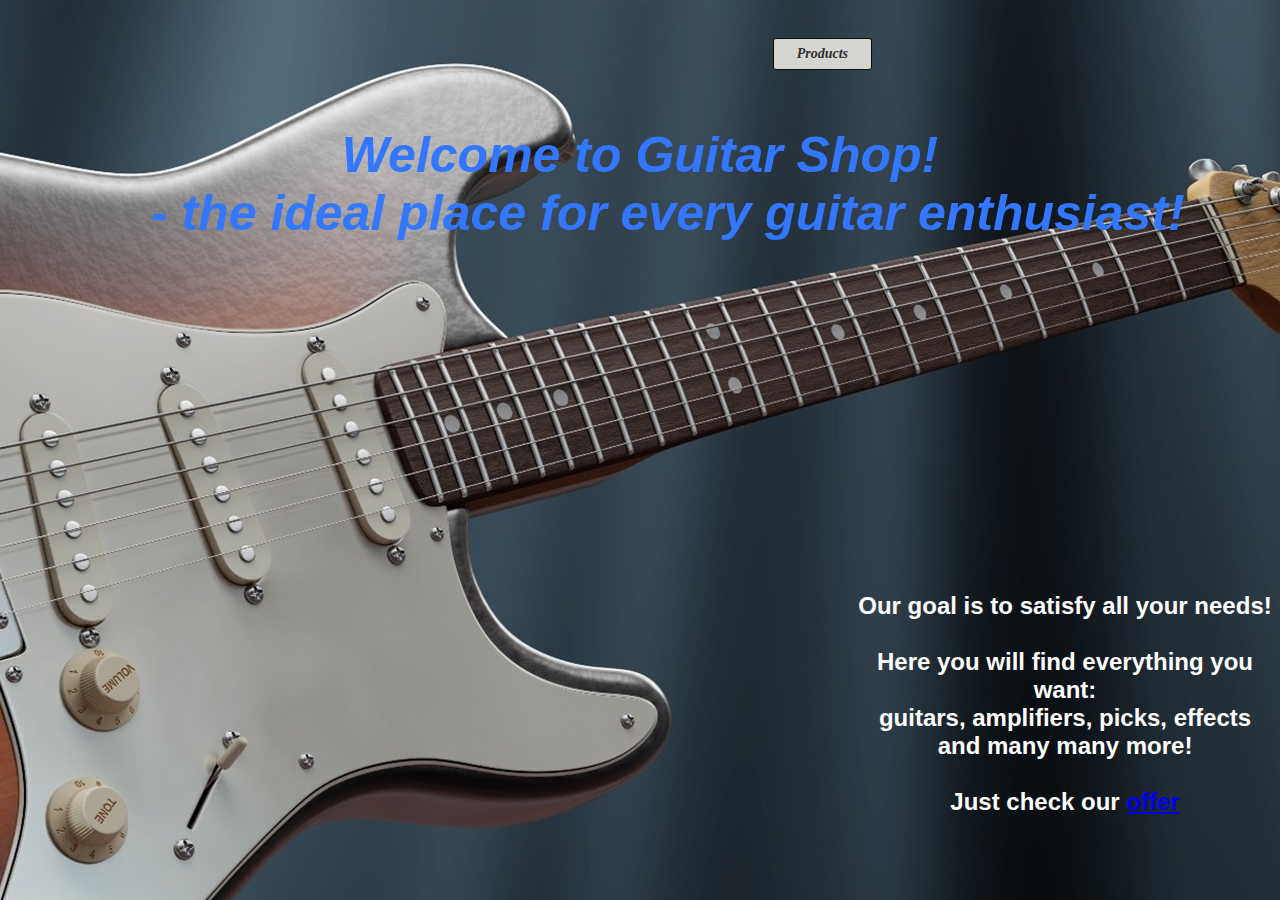
==== GuitarShop/src/main/webapp/index.html @ a5a01033 ""work started"" ====
<!DOCTYPE html>
<html>
    <head>
        <title>Guitar Shop</title>
        <meta http-equiv="Content-Type" content="text/html; charset=UTF-8">
        
        <link rel="stylesheet" href="css/style1.css">
    </head>
    <body>
        <button class="menuButton" onclick="products()" type="button">
            Products</button>
        &nbsp;
        
        <h1 class="h1">Welcome to Guitar Shop! <br> &nbsp;&nbsp;&nbsp; - the ideal place for every guitar enthusiast! </h1>
        <h2 class="h2">Our goal is to satisfy all your needs! 
            <br><br>Here you will find everything you want:
            <br>guitars, amplifiers, picks, effects and many many more!
            <br><br>Just check our <a href="jsp/products.jsp">offer</a> 
        </h2> 

        <script type="text/javascript">
            function products() {
                window.location = "jsp/products.jsp";
            }

            function logIn() {
                window.location = "logIn.jsp";
            }
            
            function contact() {
                window.location = "contact.jsp";
            }
            
            function administrationPanel() {
                window.location = "administrationPanel.jsp";
            }
            
        </script>
        
        
        
    </body>
</html>
---- GuitarShop/src/main/webapp/css/style1.css ----
/*
To change this license header, choose License Headers in Project Properties.
To change this template file, choose Tools | Templates
and open the template in the editor.
*/
/* 
    Created on : 2021-03-03, 14:50:03
    Author     : Marcin Ludwisiak
*/

html {
    scrollbar-color: dark;
}

body { 
    background: url(../images/background3.jpg) no-repeat center center fixed; 
}

            /*
                WYKORZYSTANY ZESTAW KOLORÓW:

                color: #2f2e33; ciemny  
                color: #d5d6d2; szary
                color: #ffffff; biały   
                color: #3a5199; niebieski
            */

.h1 {
    color: #3377ff;
    text-align: center;
    margin-top: 100px;
    font-family: helvetica;
    font-size: 50px;
    font-style: italic;
}

.h1_2 {
    color: #ffffff;
    text-align: center;
    margin-top: 100px;
    font-family: helvetica;
    font-size: 50px;
    font-style: italic;
}

.h2 {
    color: #ffffff;
    text-align: center;
    margin-top: 350px;
    margin-left: 850px;
    font-family: helvetica;
}

.h2_2 {
    color: #ffffff;
    text-align: center;
    font-weight:bold;
    font-style:italic;
    font-family: helvetica;
}



.div1 {
    color: #ffffff;
    font: 20px helvetica italic bold; 
}

    /* błędy: */
.div2 {
    color: #ff0000;
    font: 24px helvetica bold;
    text-align: center;
}
    /* wylogowanie: */
.div3 {
    float: right;
    font: 24px helvetica bold;
    text-align: center;
    margin-right: 20px;
}

.div4 {
    color: #ffffff;
    font: 24px helvetica bold;
    font-weight:bold;
    font-style:italic;
    text-align: center;
}

    /* powrot: */
.divPowrot {
    float: left;
    font: 24px helvetica bold;
    text-align: center;
    margin-left: 20px;
}

.divKonsola {
    font: 16px helvetica bold;
    text-align: center;
    width: 700px;
    height: 300px;
    overflow: auto;
    margin: auto;
    border: 3px #2f2e33;
    border-style: solid dotted;
    padding-top: 10px;
    padding-bottom: 10px;
    padding-right: 10px;
    padding-left: 10px;
}

.divKomunikaty {
    font: 16px helvetica bold;
    text-align: center;
    width: 600px;
    height: 100px;
    overflow: auto;
    margin: auto;
    border: 3px #2f2e33;
    border-style: solid;
    padding-top: 10px;
    padding-bottom: 10px;
    padding-right: 10px;
    padding-left: 10px;
}

.divWyborKategorii {
    text-align: center;
}

.divIdentyfikatorJednostki{
    font: 20px bold;
    text-align: center;
    color: #ffffff;
}

.selectMiesiac {
    width: 600px;
    height: 100px;
}

/*
    całkiem ok 2 kolory silne te te

    color: #2f2e33; ciemny  
    color: #d5d6d2; szary
    color: #ffffff; biały   
    color: #3a5199; niebieski
*/

.myButton {
	background-color: #3a5199;
	border-radius:5px;
	border:1px solid #2f2e33;
	display:inline-block;
	cursor:pointer;
	color:#ffffff;
	font-family:Verdana;
	font-size:14px;
	font-weight:bold;
	font-style:italic;
	padding:7px 10px;
	text-decoration:none;
}
.myButton:hover {
	background-color: #d5d6d2;
        color: #2f2e33;
}
.myButton:active {
	position:relative;
	top:1px;
}

/*.menuButton {
	background-color:#2f2e33;
	border-radius:28px;
	border:1px solid #3a5199;
	display:inline-block;
	cursor:pointer;
	color:#ffffff;
	font-family:Arial;
	font-size:17px;
	padding:16px 31px;
	text-decoration:none;
	text-shadow:0px 1px 0px #2f6627;
}
.menuButton:hover {
	background-color: #d5d6d2;
        color: #2f2e33;
}
.menuButton:active {
	position:relative;
	top:1px;
}*/

.menuButton {
        float: right;
        margin-right: 400px;
        margin-top: 30px;
    
	background-color:#d5d6d2;
	border-radius:3px;
	border:1px solid #0b0e07;
	display:inline-block;
	cursor:pointer;
	color:#2f2e33;
	font-family:Verdana;
	font-size:14px;
	font-weight:bold;
	font-style:italic;
	padding:7px 23px;
	text-decoration:none;
}
.menuButton:hover {
	background-color: #ffcc33;
        color: #ffffff;
}
.menuButton:active {
	position:relative;
	top:1px;
}

.tabelaPanelAdministracyjny {
    margin-left: auto;
    margin-right: auto;
    color: #ffffff;
}

td, th {
  border: 1px solid #dddddd;
  text-align: left;
  padding: 8px;
}

tr:nth-child(even) {
  background-color: #ffffff;
  color: #2f2e33;
}
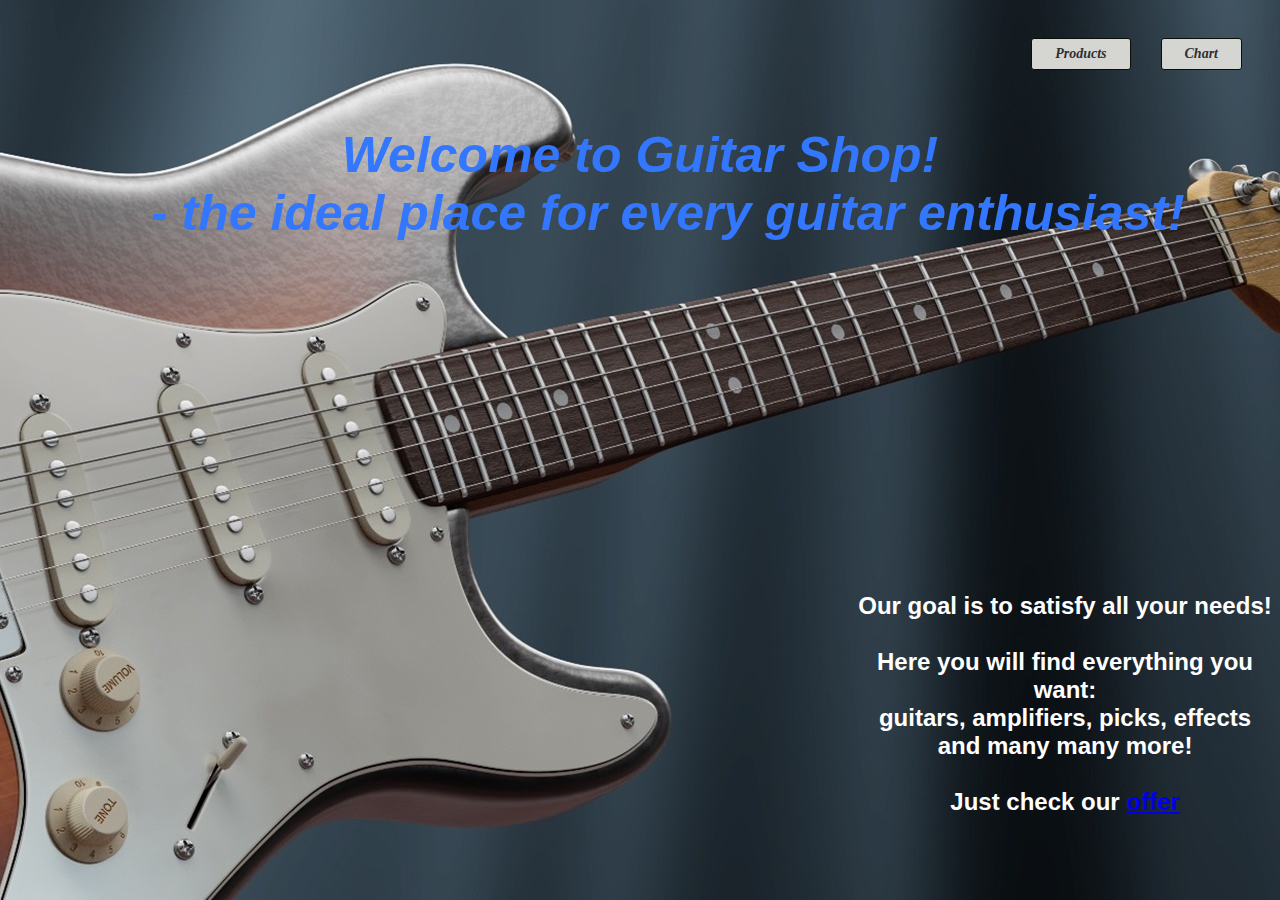
==== commit 10c3da5e: "Adding the same product several times to chart" ====
--- a/GuitarShop/src/main/webapp/index.html
+++ b/GuitarShop/src/main/webapp/index.html
@@ -7,9 +7,14 @@
         <link rel="stylesheet" href="css/style1.css">
     </head>
     <body>
+        
+        <button class="menuButton" onclick="chart()" type="button">
+            Chart</button>
+        &nbsp;
         <button class="menuButton" onclick="products()" type="button">
             Products</button>
         &nbsp;
+
         
         <h1 class="h1">Welcome to Guitar Shop! <br> &nbsp;&nbsp;&nbsp; - the ideal place for every guitar enthusiast! </h1>
         <h2 class="h2">Our goal is to satisfy all your needs! 
@@ -18,21 +23,25 @@
             <br><br>Just check our <a href="jsp/products.jsp">offer</a> 
         </h2> 
 
-        <script type="text/javascript">
+        <script>
             function products() {
                 window.location = "jsp/products.jsp";
             }
+            
+            function chart() {
+                window.location = "jsp/chart.jsp";
+            }
 
             function logIn() {
-                window.location = "logIn.jsp";
+                window.location = "jsp/logIn.jsp";
             }
             
             function contact() {
-                window.location = "contact.jsp";
+                window.location = "jsp/contact.jsp";
             }
             
             function administrationPanel() {
-                window.location = "administrationPanel.jsp";
+                window.location = "jsp/administrationPanel.jsp";
             }
             
         </script>
--- a/GuitarShop/src/main/webapp/css/style1.css
+++ b/GuitarShop/src/main/webapp/css/style1.css
@@ -8,12 +8,8 @@
     Author     : Marcin Ludwisiak
 */
 
-html {
-    scrollbar-color: dark;
-}
-
 body { 
-    background: url(../images/background3.jpg) no-repeat center center fixed; 
+    background: url(../images/background3.jpg) no-repeat center center fixed;  
 }
 
             /*
@@ -52,14 +48,11 @@
 }
 
 .h2_2 {
-    color: #ffffff;
-    text-align: center;
-    font-weight:bold;
-    font-style:italic;
-    font-family: helvetica;
-}
-
-
+    color: lightgreen;
+    margin: auto;
+    text-align: center;
+    font: 30px helvetica italic bold; 
+}
 
 .div1 {
     color: #ffffff;
@@ -80,9 +73,26 @@
     margin-right: 20px;
 }
 
+
 .div4 {
-    color: #ffffff;
-    font: 24px helvetica bold;
+    font: 24px helvetica bold;
+    font-weight:bold;
+    font-style:italic;
+    text-align: center;
+   
+    width: 700px;
+    height: 500px;
+    
+    background-color: lightgrey;
+   
+    border: 2px solid;
+    padding: 50px;
+    margin: 20px;
+}
+
+.div5 {
+    color: #ffffff;
+    font: 24px helvetica italic bold;
     font-weight:bold;
     font-style:italic;
     text-align: center;
@@ -173,6 +183,34 @@
 	top:1px;
 }
 
+
+
+.addToChartButton {
+        width: 200px;
+        height: 70px;
+    
+	background-color: green;
+	border-radius:5px;
+	border:1px solid #2f2e33;
+	display:inline-block;
+	cursor:pointer;
+	color:#ffffff;
+	font-family:Verdana;
+	font-size:14px;
+	font-weight:bold;
+	font-style:italic;
+	padding:7px 10px;
+	text-decoration:none;
+}
+.addToChartButton:hover {
+	background-color: blue;
+        color: #ffffff;
+}
+.addToChartButton:active {
+	position:relative;
+	top:1px;
+}
+
 /*.menuButton {
 	background-color:#2f2e33;
 	border-radius:28px;
@@ -197,7 +235,7 @@
 
 .menuButton {
         float: right;
-        margin-right: 400px;
+        margin-right: 30px;
         margin-top: 30px;
     
 	background-color:#d5d6d2;
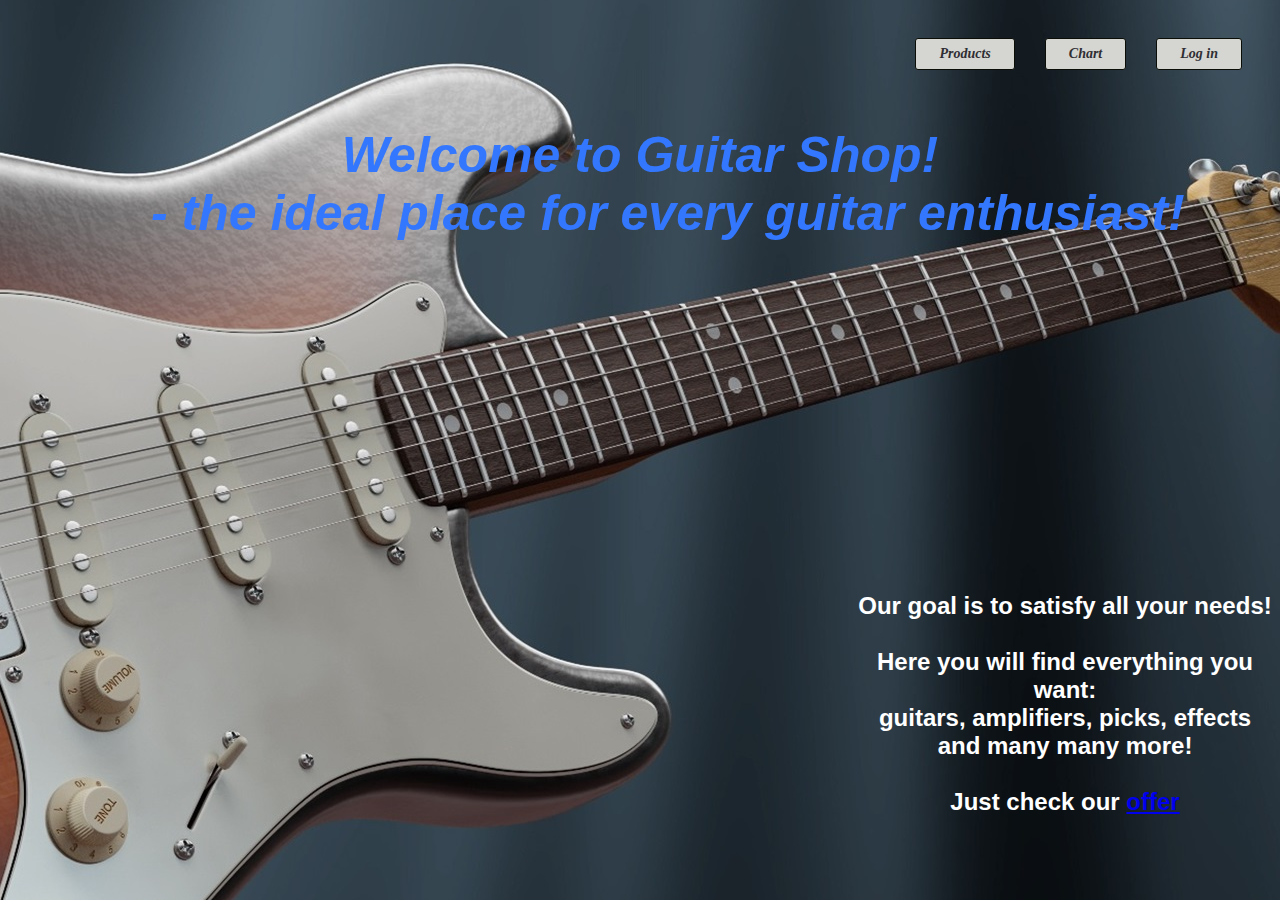
==== commit aa0a40d6: "log out working in products.jsp" ====
--- a/GuitarShop/src/main/webapp/index.html
+++ b/GuitarShop/src/main/webapp/index.html
@@ -7,7 +7,9 @@
         <link rel="stylesheet" href="css/style1.css">
     </head>
     <body>
-        
+        <button class="menuButton" onclick="logIn()" type="button">
+            Log in</button>
+        &nbsp;
         <button class="menuButton" onclick="chart()" type="button">
             Chart</button>
         &nbsp;
@@ -33,7 +35,7 @@
             }
 
             function logIn() {
-                window.location = "jsp/logIn.jsp";
+                window.location = "jsp/login.jsp";
             }
             
             function contact() {
--- a/GuitarShop/src/main/webapp/css/style1.css
+++ b/GuitarShop/src/main/webapp/css/style1.css
@@ -54,6 +54,13 @@
     font: 30px helvetica italic bold; 
 }
 
+.h2_3 {
+    color: orangered;
+    margin: auto;
+    text-align: center;
+    font: 30px helvetica italic bold; 
+}
+
 .div1 {
     color: #ffffff;
     font: 20px helvetica italic bold; 
@@ -96,6 +103,36 @@
     font-weight:bold;
     font-style:italic;
     text-align: center;
+}
+
+.divChart {
+    font: 24px helvetica bold;
+    font-weight: bold;
+    font-style: italic;
+    text-align: center;
+   
+    width: 400px;
+    height: 150px;
+    
+    background-color: lightgrey;
+   
+    border: 2px solid;
+    padding: 50px;
+    margin: 20px;
+}
+
+.divCostSum {
+    font: 24px helvetica bold;
+    text-align: center;
+   
+    width: 220px;
+    height: 50px;
+    
+    background-color: lightgrey;
+   
+    border: 2px solid;
+    padding: 50px;
+    margin: 20px;
 }
 
     /* powrot: */
@@ -145,6 +182,16 @@
     text-align: center;
     color: #ffffff;
 }
+
+.divHelloMessage {
+    font-family:Verdana;
+    font-size:14px;
+    font-weight:bold;
+    font-style:italic;
+    color: white;
+}
+
+
 
 .selectMiesiac {
     width: 600px;
@@ -211,27 +258,34 @@
 	top:1px;
 }
 
-/*.menuButton {
-	background-color:#2f2e33;
-	border-radius:28px;
-	border:1px solid #3a5199;
+
+.clearChartButton {
+        width: 200px;
+        height: 70px;
+    
+	background-color: orange;
+	border-radius:5px;
+	border:1px solid #2f2e33;
 	display:inline-block;
 	cursor:pointer;
 	color:#ffffff;
-	font-family:Arial;
-	font-size:17px;
-	padding:16px 31px;
+	font-family:Verdana;
+	font-size:14px;
+	font-weight:bold;
+	font-style:italic;
+	padding:7px 10px;
 	text-decoration:none;
-	text-shadow:0px 1px 0px #2f6627;
-}
-.menuButton:hover {
-	background-color: #d5d6d2;
-        color: #2f2e33;
-}
-.menuButton:active {
+}
+.clearChartButton:hover {
+	background-color: red;
+        color: black;
+}
+.clearChartButton:active {
 	position:relative;
 	top:1px;
-}*/
+}
+
+
 
 .menuButton {
         float: right;
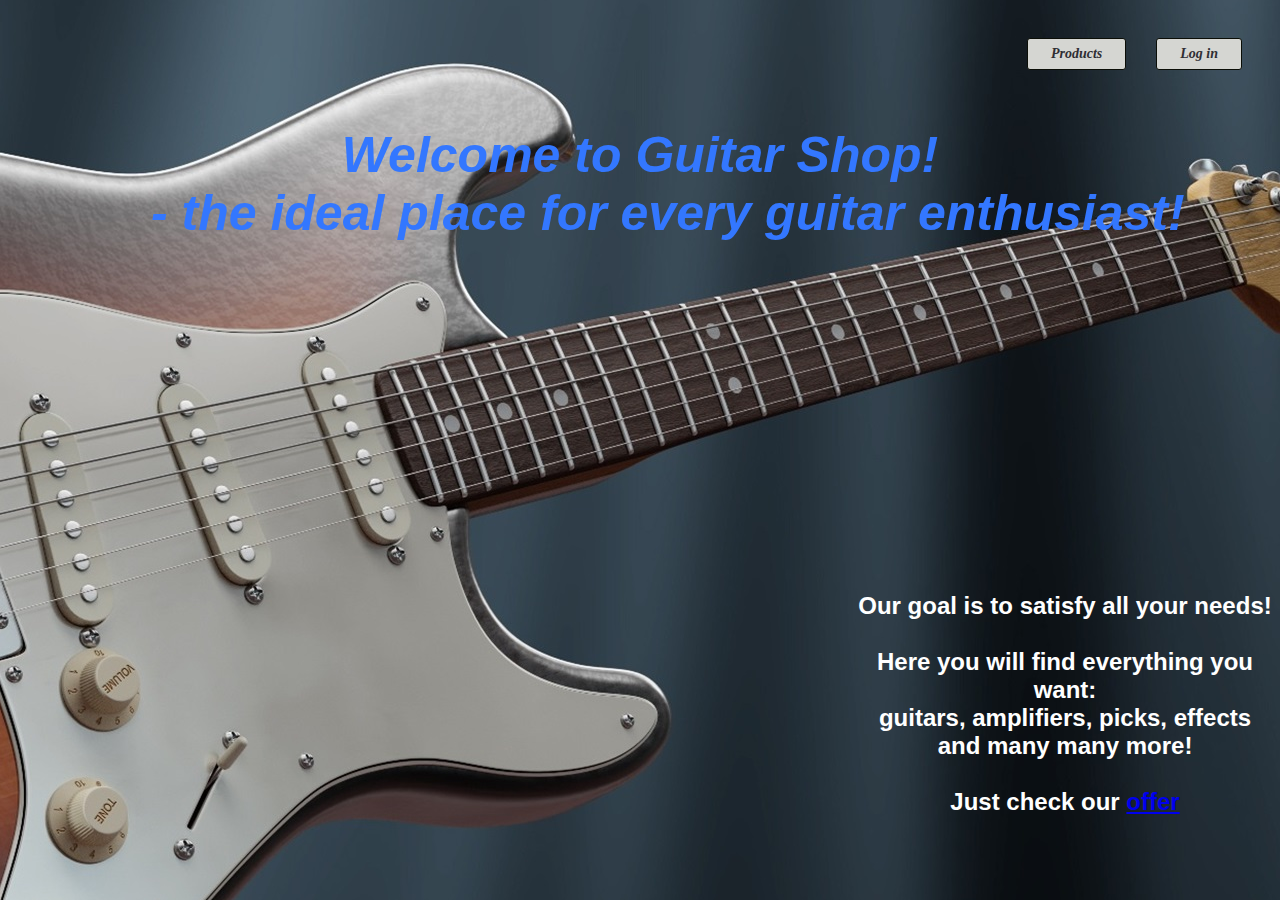
==== commit 0a9b1891: "Log out working" ====
--- a/GuitarShop/src/main/webapp/index.html
+++ b/GuitarShop/src/main/webapp/index.html
@@ -10,13 +10,11 @@
         <button class="menuButton" onclick="logIn()" type="button">
             Log in</button>
         &nbsp;
-        <button class="menuButton" onclick="chart()" type="button">
-            Chart</button>
-        &nbsp;
         <button class="menuButton" onclick="products()" type="button">
             Products</button>
         &nbsp;
 
+        
         
         <h1 class="h1">Welcome to Guitar Shop! <br> &nbsp;&nbsp;&nbsp; - the ideal place for every guitar enthusiast! </h1>
         <h2 class="h2">Our goal is to satisfy all your needs! 
@@ -52,3 +50,4 @@
         
     </body>
 </html>
+
--- a/GuitarShop/src/main/webapp/css/style1.css
+++ b/GuitarShop/src/main/webapp/css/style1.css
@@ -56,6 +56,13 @@
 
 .h2_3 {
     color: orangered;
+    margin: auto;
+    text-align: center;
+    font: 30px helvetica italic bold; 
+}
+
+.h2_4 {
+    color: red;
     margin: auto;
     text-align: center;
     font: 30px helvetica italic bold; 
